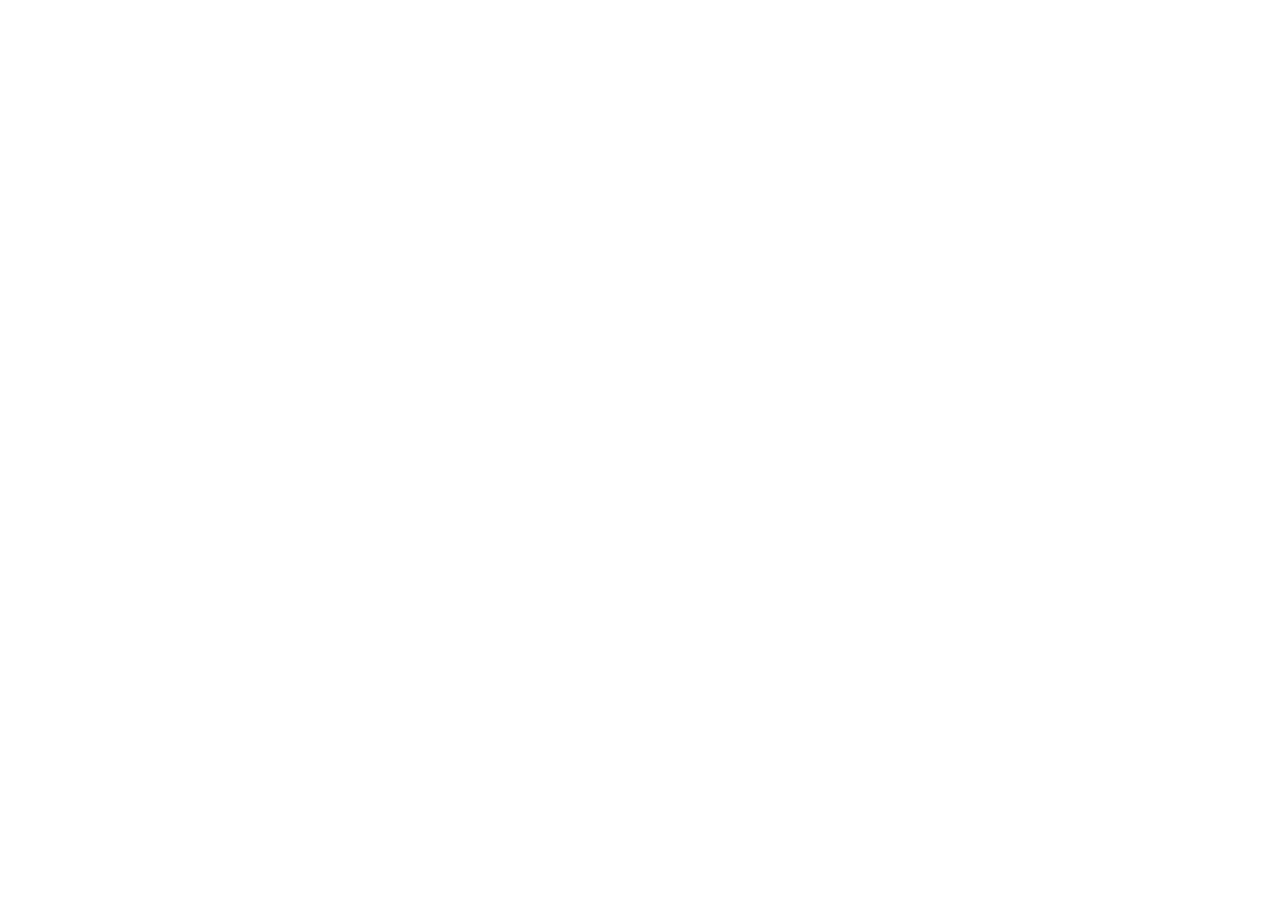
==== IndexFiles/JobAppTrackerIndex.html @ 60ada2de "init" ====
<!DOCTYPE html>
<html lang="en">
<head>
    <meta charset="UTF-8">
    <meta name="viewport" content="width=device-width, initial-scale=1.0">
    <title>JobTrackerApp</title>
    <link rel="stylesheet" href="../Stylesheets/JobAppTrackerStyles.css">
</head>
<body>

    <main>

        
    </main>
    <script src="../Scripts/JobAppTrackerScript.js"></script>
</body>
</html>
---- Stylesheets/JobAppTrackerStyles.css ----
* {
    margin: 0;
    padding: 0;
    box-sizing: border-box;
}

html,
body {
    height: 100%;
    width: 100%;
}
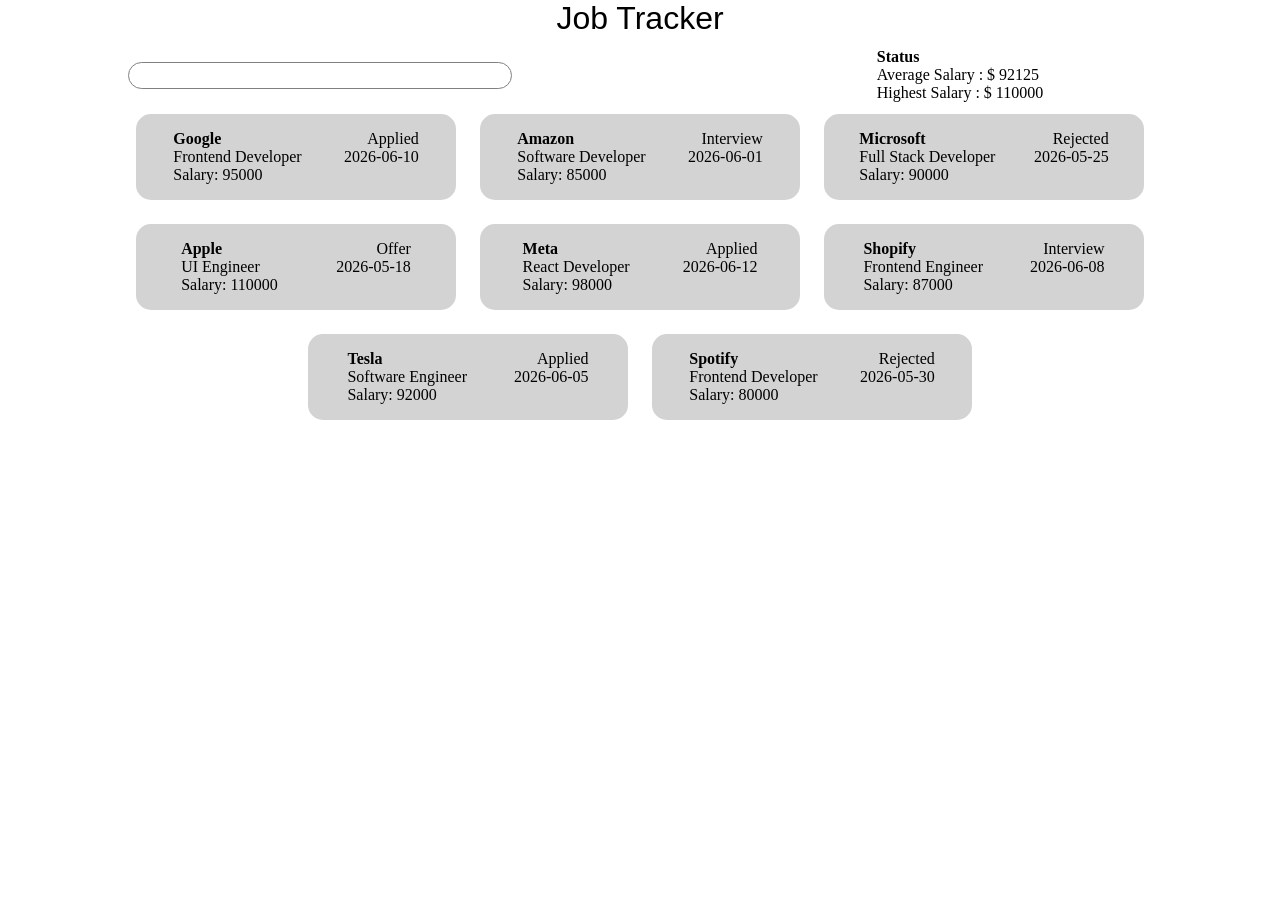
==== commit 68210fe9: "Partially Done" ====
--- a/IndexFiles/JobAppTrackerIndex.html
+++ b/IndexFiles/JobAppTrackerIndex.html
@@ -1,17 +1,22 @@
-<!DOCTYPE html>
+<!doctype html>
 <html lang="en">
-<head>
-    <meta charset="UTF-8">
-    <meta name="viewport" content="width=device-width, initial-scale=1.0">
+  <head>
+    <meta charset="UTF-8" />
+    <meta name="viewport" content="width=device-width, initial-scale=1.0" />
     <title>JobTrackerApp</title>
-    <link rel="stylesheet" href="../Stylesheets/JobAppTrackerStyles.css">
-</head>
-<body>
-
+    <link rel="stylesheet" href="../Stylesheets/JobAppTrackerStyles.css" />
+  </head>
+  <body>
+    <h1 id="jobTrackingHeading">Job Tracker</h1>
     <main>
-
-        
+      <input type="text" id="searchBar"></input>
+      <section id="stats">
+        <h4>Status</h4>
+        <p>Average Salary : <span>$0</span></p>
+        <p>Highest Salary : <span>$0</span></p>
+      </section>
+      <div id="cardcontainer"></div>
+      <script src="../Scripts/JobAppTrackerScript.js"></script>
     </main>
-    <script src="../Scripts/JobAppTrackerScript.js"></script>
-</body>
-</html>+  </body>
+</html>
--- a/Stylesheets/JobAppTrackerStyles.css
+++ b/Stylesheets/JobAppTrackerStyles.css
@@ -1,13 +1,55 @@
 * {
-    margin: 0;
-    padding: 0;
-    box-sizing: border-box;
+  margin: 0;
+  padding: 0;
+  box-sizing: border-box;
 }
 
 html,
 body {
-    height: 100%;
-    width: 100%;
+  height: 100%;
+  width: 100%;
+  text-align: center;
+}
+#jobTrackingHeading {
+  font-family: Impact, Haettenschweiler, "Arial Narrow Bold", sans-serif;
+  font-weight: 200;
+}
+main {
+  display: grid;
+  grid-template-columns: 1fr 1fr;
+  grid-template-rows: 1fr 4fr;
+  grid-template-areas: "section1 section2" "section3 section3";
+  justify-items: center;
+  align-items: center;
+}
+
+#searchBar {
+  grid-area: section1;
+  width: 60%;
+  max-width: 500px;
+  height: 2em;
+  border: 1.5px solid gray;
+  border-radius: 20px;
+}
+#stats {
+  grid-area: section2;
+  text-align: start;
 }
 
 
+#cardcontainer {
+  grid-area: section3;
+  display: flex;
+  flex-wrap: wrap;
+  justify-content: center;
+  gap: 1.5rem;
+}
+#cardDetails{
+    display: flex;
+    text-align: start;
+    justify-content: space-around;
+}
+#cardDetails-right{
+    text-align: end;
+    flex-direction: end;
+}
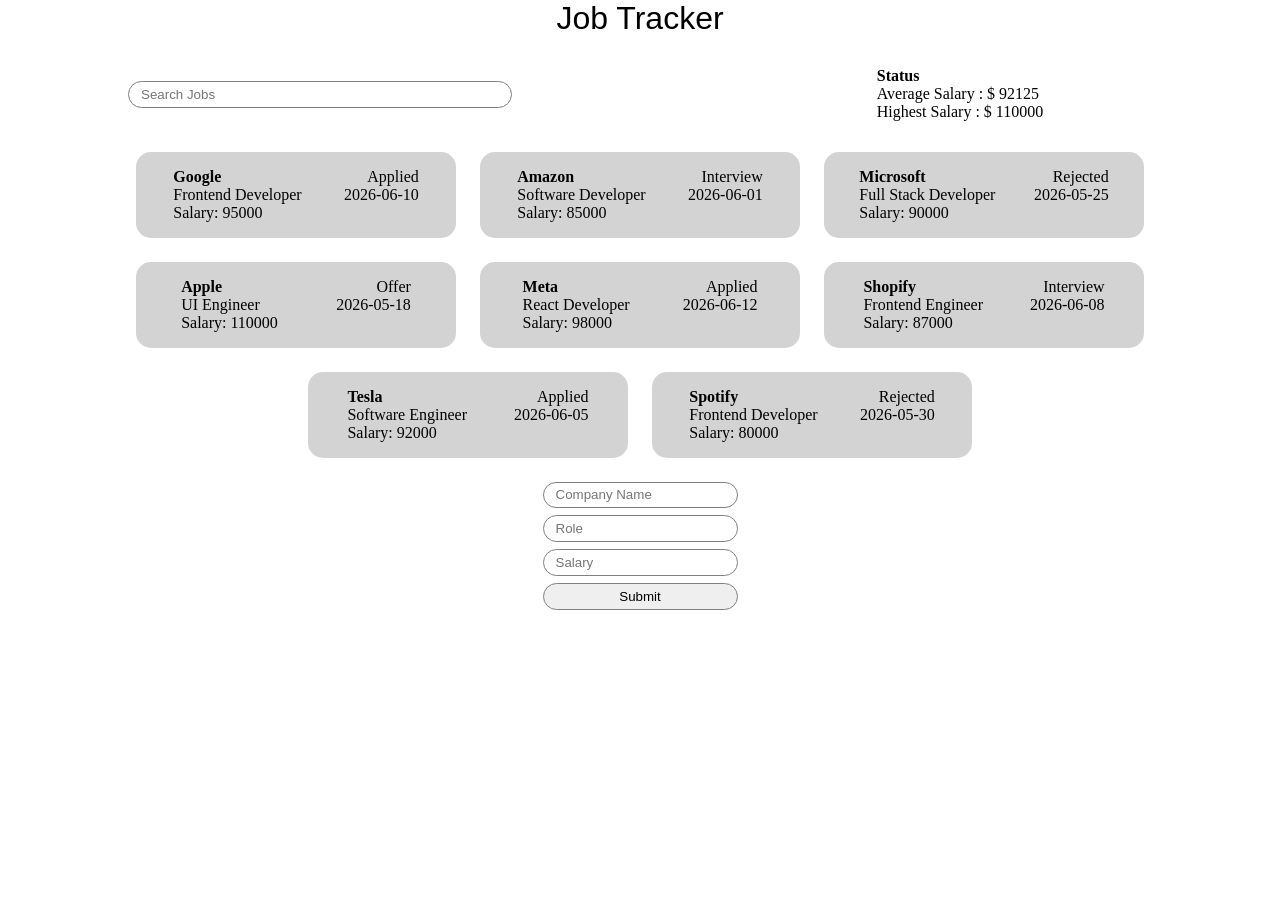
==== commit 273e922c: "New spotlight proj" ====
--- a/IndexFiles/JobAppTrackerIndex.html
+++ b/IndexFiles/JobAppTrackerIndex.html
@@ -9,13 +9,24 @@
   <body>
     <h1 id="jobTrackingHeading">Job Tracker</h1>
     <main>
-      <input type="text" id="searchBar"></input>
+      <input type="text" id="searchBar" placeholder="Search Jobs"></input>
       <section id="stats">
         <h4>Status</h4>
         <p>Average Salary : <span>$0</span></p>
         <p>Highest Salary : <span>$0</span></p>
       </section>
-      <div id="cardcontainer"></div>
+      <section id="section3Wrapper">
+      <div id="cardcontainer">
+      </div>
+      <div id="createJobCardContainer">
+        <form id="createJobCardInput">
+          <input type="text" placeholder="Company Name" id="companyName">
+          <input type="text" placeholder="Role" id="role">
+          <input type="number" placeholder="Salary" id="Salary">
+          <button type="submit">Submit</button>
+        </form>
+      </div>
+      </section>
       <script src="../Scripts/JobAppTrackerScript.js"></script>
     </main>
   </body>
--- a/Stylesheets/JobAppTrackerStyles.css
+++ b/Stylesheets/JobAppTrackerStyles.css
@@ -10,10 +10,12 @@
   width: 100%;
   text-align: center;
 }
+
 #jobTrackingHeading {
   font-family: Impact, Haettenschweiler, "Arial Narrow Bold", sans-serif;
   font-weight: 200;
 }
+
 main {
   display: grid;
   grid-template-columns: 1fr 1fr;
@@ -23,6 +25,8 @@
   align-items: center;
 }
 
+/* Search Bar */
+
 #searchBar {
   grid-area: section1;
   width: 60%;
@@ -30,12 +34,23 @@
   height: 2em;
   border: 1.5px solid gray;
   border-radius: 20px;
+  padding: 0 0.75rem 0 0.75rem;
 }
 #stats {
   grid-area: section2;
   text-align: start;
 }
 
+/* Job Cards */
+/* JobCArd Parent wrapper */
+
+#section3Wrapper {
+  grid-area: section3;
+  display: flex;
+  flex-wrap: wrap;
+  justify-content: center;
+  gap: 1.5rem;
+}
 
 #cardcontainer {
   grid-area: section3;
@@ -44,12 +59,39 @@
   justify-content: center;
   gap: 1.5rem;
 }
-#cardDetails{
-    display: flex;
-    text-align: start;
-    justify-content: space-around;
+
+#cardDetails {
+  display: flex;
+  text-align: start;
+  justify-content: space-around;
 }
-#cardDetails-right{
-    text-align: end;
-    flex-direction: end;
+#cardDetails-right {
+  text-align: end;
+  flex-direction: end;
 }
+
+/* Job Form */
+#createJobCardContainer {
+  grid-area: section3;
+}
+#createJobCardInput {
+  display: flex;
+  flex-direction: column;
+  gap: 0.45rem;
+}
+
+#createJobCardInput input {
+  border-radius: 10px;
+  height: 2em;
+  border: 1.5px solid gray;
+  border-radius: 20px;
+  padding: 0 0.75rem 0 0.75rem;
+}
+
+#createJobCardInput button {
+  border-radius: 10px;
+  height: 2em;
+  border: 1.5px solid gray;
+  border-radius: 20px;
+  padding: 0 0.75rem 0 0.75rem;
+}
